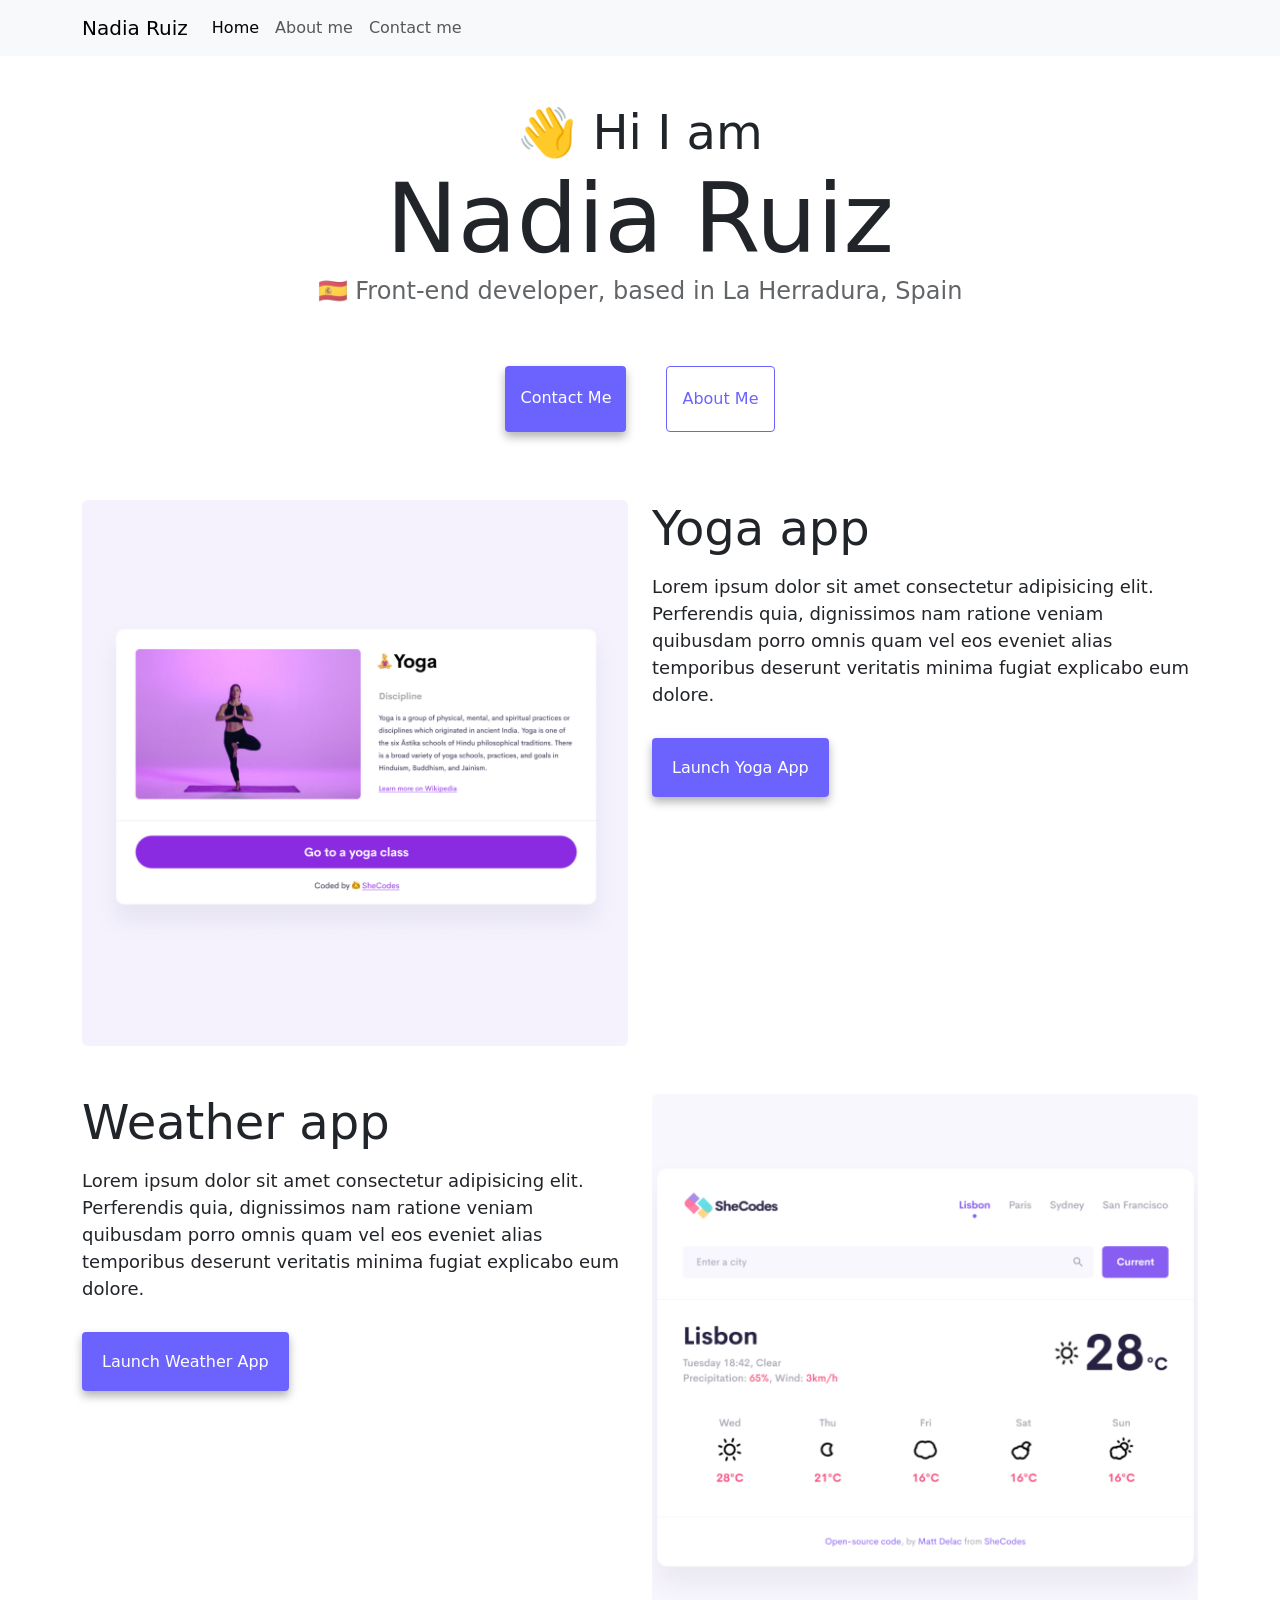
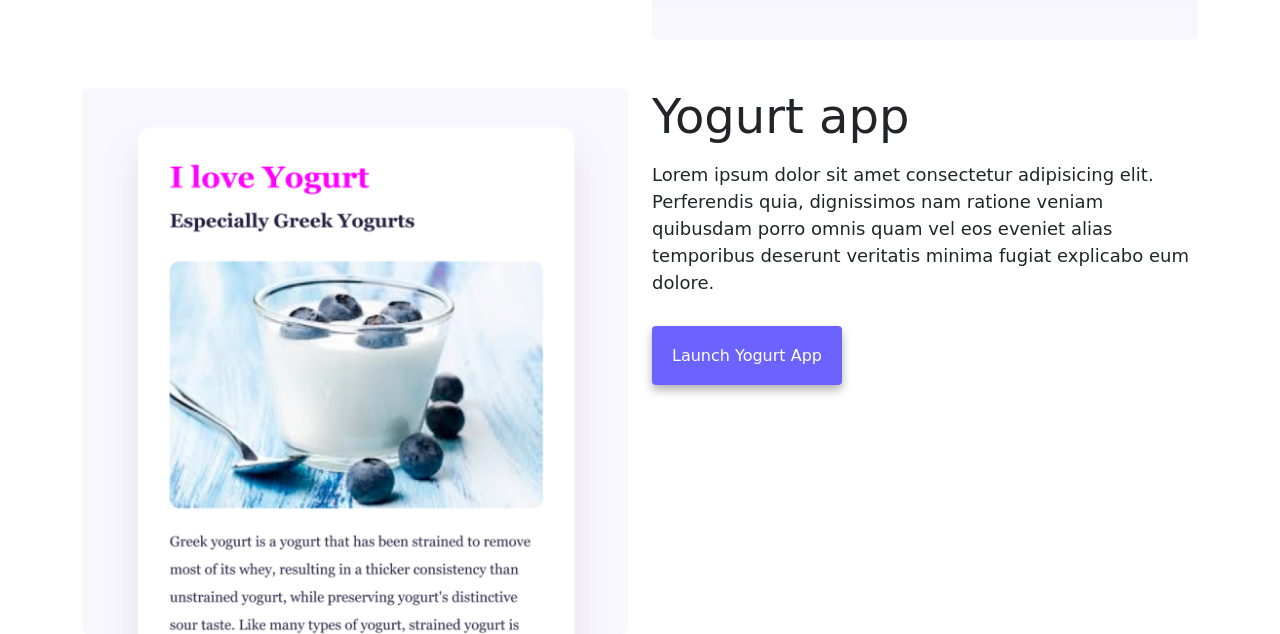
==== index.html @ 65cf1a50 "Project moved from CodeSandbox to Github" ====
<!DOCTYPE html>
<html lang="en">
  <head>
    <meta charset="UTF-8" />
    <meta http-equiv="X-UA-Compatible" content="IE=edge" />
    <meta name="viewport" content="width=device-width, initial-scale=1.0" />
    <title>Nadia Ruiz</title>
    <link
      href="https://cdn.jsdelivr.net/npm/bootstrap@5.3.8/dist/css/bootstrap.min.css"
      rel="stylesheet"
      integrity="sha384-sRIl4kxILFvY47J16cr9ZwB07vP4J8+LH7qKQnuqkuIAvNWLzeN8tE5YBujZqJLB"
      crossorigin="anonymous"
    />
    <link rel="stylesheet" href="/css/styles.css" />
    <script
      src="https://cdn.jsdelivr.net/npm/bootstrap@5.3.8/dist/js/bootstrap.bundle.min.js"
      integrity="sha384-FKyoEForCGlyvwx9Hj09JcYn3nv7wiPVlz7YYwJrWVcXK/BmnVDxM+D2scQbITxI"
      crossorigin="anonymous"
    ></script>
  </head>
  <body class="mt-0 m-auto">
    <nav class="navbar navbar-expand-lg navbar-light bg-light sticky-top">
      <div class="container justify-content-lg-center ">
        <a class="navbar-brand" href="index.html">Nadia Ruiz</a>
        <button
          class="navbar-toggler"
          type="button"
          data-bs-toggle="collapse"
          data-bs-target="#navbarNav"
          aria-controls="navbarNav"
          aria-expanded="false"
          aria-label="Toggle navigation"
        >
          <span class="navbar-toggler-icon"></span>
        </button>
        <div class="collapse navbar-collapse" id="navbarNav">
          <ul class="navbar-nav">
            <li class="nav-item">
              <a class="nav-link active" aria-current="page" href="index.html"
                >Home</a
              >
            </li>
            <li class="nav-item">
              <a class="nav-link" href="about.html">About me</a>
            </li>
            <li class="nav-item">
              <a class="nav-link" href="about.html#contact-me">Contact me</a>
            </li>
          </ul>
        </div>
      </div>
    </nav>
    
    <header class="container mw-800 mt-5" id="header">
      <h2>👋 Hi I am</h2>
      <h1>Nadia Ruiz</h1>
      <h3>🇪🇸 Front-end developer, based in La Herradura, Spain</h3>
      <div class="navigation-links">
        <a href="about.html#contact-me" class="contact-link">Contact me</a>
        <a href="about.html" class="about-link">About me</a>
      </div>
    </header>
    <main class="container mw-700 mt-5">
      <!-- yoga app -->
      <div >
        <div class="row">
          <div class="col-md-6">
            <img
              src="images/yoga.png"
              alt="Yoga app"
              class="img-fluid rounded float-end mx-auto d-block mb-5"
            />
          </div>
          <div class="col-md-6">
            <h2 class="text-start">Yoga app</h2>
            <div class= "text-dark mb-5 mt-3" style="font-size:18px"> Lorem ipsum dolor sit amet
            consectetur adipisicing elit. Perferendis quia, dignissimos nam
            ratione veniam quibusdam porro omnis quam vel eos eveniet alias
            temporibus deserunt veritatis minima fugiat explicabo eum dolore.
          </div>
          <a href="index.html#header" class="contact-link text-decoration-none mt-3 rounded-1" style="padding: 20px 20px"
            >Launch Yoga App</a
          >
        </div>
      </div>
      <!-- weather app -->
      <div>
        <div class="row mh-50">
          
          <div class="col-md-6">
            <h2 class="text-start">Weather app</h2>
            <div class= "text-dark mb-5 mt-3" style="font-size:18px"> Lorem ipsum dolor sit amet
            consectetur adipisicing elit. Perferendis quia, dignissimos nam
            ratione veniam quibusdam porro omnis quam vel eos eveniet alias
            temporibus deserunt veritatis minima fugiat explicabo eum dolore.
          </div>
          <a href="index.html#header" class="contact-link text-decoration-none mt-3 rounded-1" style="padding: 20px 20px"
            >Launch Weather App</a
          >
        </div>
        <div class="col-md-6">
          <img
            src="images/weather.png"
            alt="Yoga app"
            class="img-fluid rounded float-end mx-auto d-block mb-5"
          />
        </div>
      </div>
      <!-- yougurt app -->
      <div>
        <div class="row mh-50">
          <div class="col-md-6">
            <img
              src="images/yogurt.png"
              alt="Yogurt app"
              class="img-fluid rounded float-end mx-auto d-block "
            />
          </div>
          <div class="col-md-6">
            <h2 class="text-start">Yogurt app</h2>
            <div class= "text-dark mb-5 mt-3" style="font-size:18px"> Lorem ipsum dolor sit amet
            consectetur adipisicing elit. Perferendis quia, dignissimos nam
            ratione veniam quibusdam porro omnis quam vel eos eveniet alias
            temporibus deserunt veritatis minima fugiat explicabo eum dolore.
          </div>
          <a href="index.html#header" class="contact-link text-decoration-none mt-3 rounded-1" style="padding: 20px 20px"
            >Launch Yogurt App</a
          >
        </div>
      </div>
    </main>
    </div>
  <!-- </div> -->
  </body>
</html>
---- css/styles.css ----
:root {
  --primary-color: #6c63ff;
  --secondary-color: #f5f2fe;
  --box-shadow: 0 5px 10px rgba(0, 0, 0, 0.3);
}

body {
  margin: 60px auto;
  /* max-width: 800px; */
}

h1,
h2,
h3 {
  text-align: center;
  margin: 0;
}

h1 {
  font-size: 96px;
}

h2 {
  font-size: 48px;
}

h3 {
  font-size: 24px;
  opacity: 0.7;
}

p {
  /* background: var(--secondary-color); */
  /* padding: 20px 100px 20px 100px; */
  border-radius: 4px;
  font-size: 18px;
  line-height: 1.5;
  text-align: center;
  /* max-width: 500; */
  margin: auto;
  display: flex;
  justify-content: center;
}

.navigation-links {
  display: flex;
  margin-top: 40px;
  justify-content: center;
}

.navigation-links a {
  margin: 20px;
  border-radius: 4px;
  padding: 20px 15px;
  text-decoration: none;
  text-transform: capitalize;
}

.contact-link {
  background: var(--primary-color);
  box-shadow: var(--box-shadow);
  color: white;
}

.about-link {
  color: var(--primary-color);
  border: 1px solid var(--primary-color);
}

.homepage-link {
  color: var(--primary-color);
  text-align: center;
  display: block;
}

.about-paragraphs {
  display: flex;
  margin: 20px 0;
}

.about-paragraphs p {
  margin: auto;
  padding: 10px 20px;
}

.email-link {
  display: flex;
  justify-content: center;
  color: var(--primary-color);
  font-size: 28px;
  text-decoration: none;
}

.email-link:hover {
  text-decoration: underline;
}
.navbar-padding {
  padding: 10px 100px 8px 100px;
}
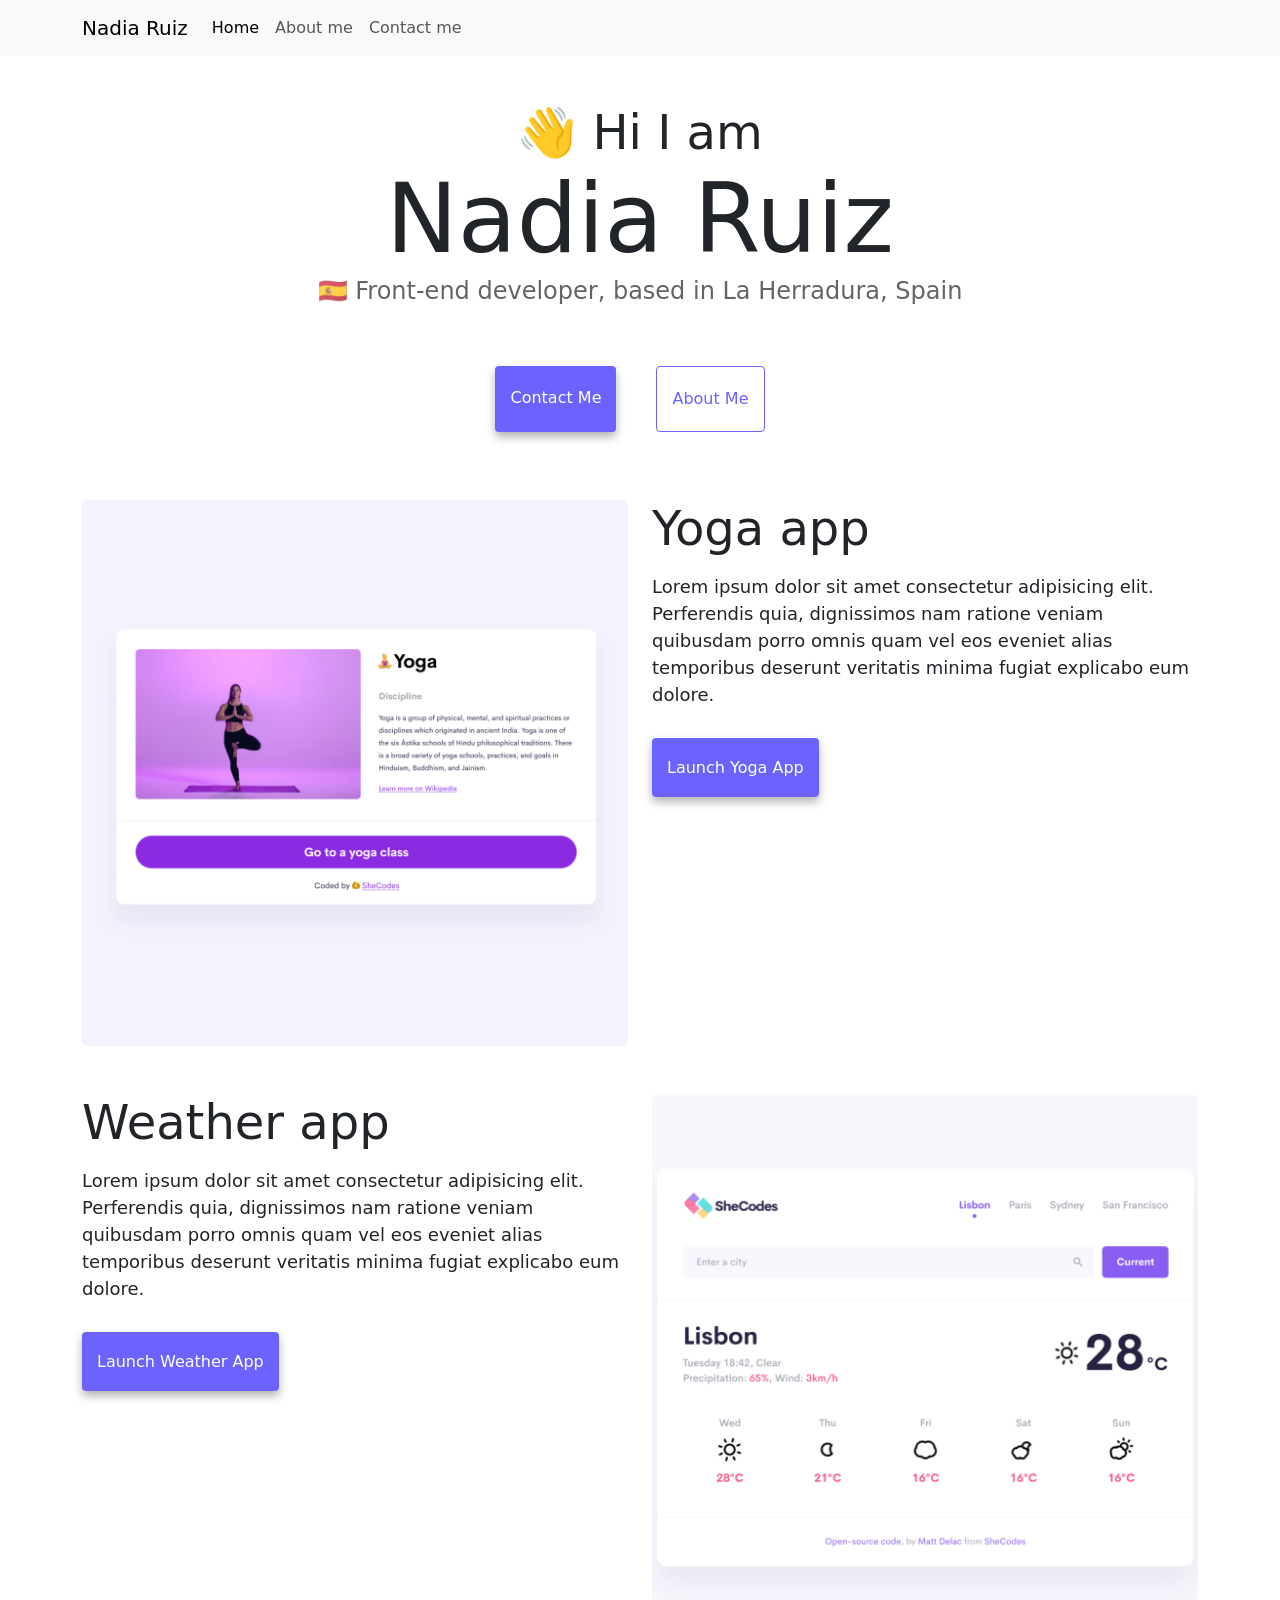
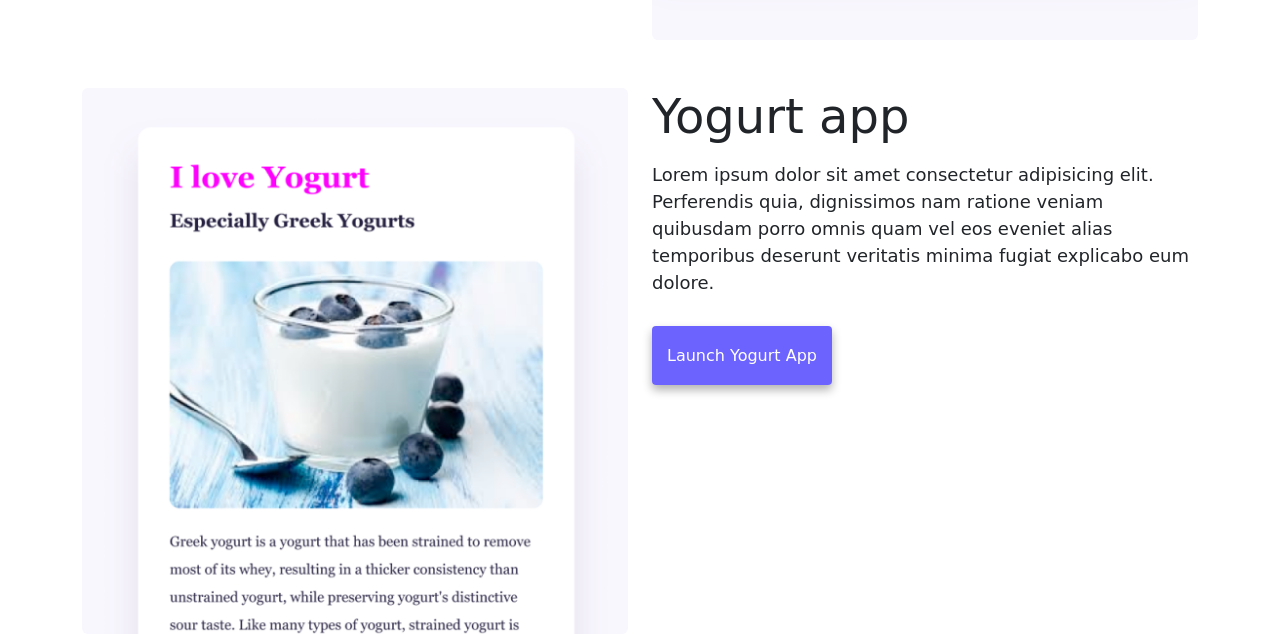
==== commit 98908e61: "Some code improvement" ====
--- a/index.html
+++ b/index.html
@@ -18,6 +18,7 @@
       crossorigin="anonymous"
     ></script>
   </head>
+  
   <body class="mt-0 m-auto">
     <nav class="navbar navbar-expand-lg navbar-light bg-light sticky-top">
       <div class="container justify-content-lg-center ">
@@ -56,13 +57,14 @@
       <h1>Nadia Ruiz</h1>
       <h3>🇪🇸 Front-end developer, based in La Herradura, Spain</h3>
       <div class="navigation-links">
-        <a href="about.html#contact-me" class="contact-link">Contact me</a>
-        <a href="about.html" class="about-link">About me</a>
+        <a href="about.html#contact-me" class="navigation-buttons">Contact me</a>
+        <a href="about.html" class="about-navigation-button">About me</a>
       </div>
     </header>
+
     <main class="container mw-700 mt-5">
       <!-- yoga app -->
-      <div >
+      <section >
         <div class="row">
           <div class="col-md-6">
             <img
@@ -78,15 +80,14 @@
             ratione veniam quibusdam porro omnis quam vel eos eveniet alias
             temporibus deserunt veritatis minima fugiat explicabo eum dolore.
           </div>
-          <a href="index.html#header" class="contact-link text-decoration-none mt-3 rounded-1" style="padding: 20px 20px"
+          <a href="index.html#header" class="navigation-buttons"
             >Launch Yoga App</a
           >
         </div>
-      </div>
+      </section>
       <!-- weather app -->
-      <div>
+      <section>
         <div class="row mh-50">
-          
           <div class="col-md-6">
             <h2 class="text-start">Weather app</h2>
             <div class= "text-dark mb-5 mt-3" style="font-size:18px"> Lorem ipsum dolor sit amet
@@ -94,10 +95,10 @@
             ratione veniam quibusdam porro omnis quam vel eos eveniet alias
             temporibus deserunt veritatis minima fugiat explicabo eum dolore.
           </div>
-          <a href="index.html#header" class="contact-link text-decoration-none mt-3 rounded-1" style="padding: 20px 20px"
+          <a href="index.html#header" class="navigation-buttons"
             >Launch Weather App</a
           >
-        </div>
+          </div>
         <div class="col-md-6">
           <img
             src="images/weather.png"
@@ -106,8 +107,9 @@
           />
         </div>
       </div>
+      </section>
       <!-- yougurt app -->
-      <div>
+      <section>
         <div class="row mh-50">
           <div class="col-md-6">
             <img
@@ -123,13 +125,13 @@
             ratione veniam quibusdam porro omnis quam vel eos eveniet alias
             temporibus deserunt veritatis minima fugiat explicabo eum dolore.
           </div>
-          <a href="index.html#header" class="contact-link text-decoration-none mt-3 rounded-1" style="padding: 20px 20px"
+          <a href="index.html#header" class="navigation-buttons"
             >Launch Yogurt App</a
           >
         </div>
-      </div>
+    </section>
+
     </main>
-    </div>
-  <!-- </div> -->
+
   </body>
 </html>
--- a/css/styles.css
+++ b/css/styles.css
@@ -2,11 +2,6 @@
   --primary-color: #6c63ff;
   --secondary-color: #f5f2fe;
   --box-shadow: 0 5px 10px rgba(0, 0, 0, 0.3);
-}
-
-body {
-  margin: 60px auto;
-  /* max-width: 800px; */
 }
 
 h1,
@@ -30,13 +25,10 @@
 }
 
 p {
-  /* background: var(--secondary-color); */
-  /* padding: 20px 100px 20px 100px; */
   border-radius: 4px;
   font-size: 18px;
   line-height: 1.5;
   text-align: center;
-  /* max-width: 500; */
   margin: auto;
   display: flex;
   justify-content: center;
@@ -48,39 +40,29 @@
   justify-content: center;
 }
 
-.navigation-links a {
+.navigation-buttons {
+  margin: 20px 20px 20px 0;
+  border-radius: 4px;
+  padding: 20px 15px;
+  text-decoration: none;
+  text-transform: capitalize;
+  background: var(--primary-color);
+  box-shadow: var(--box-shadow);
+  color: white;
+}
+.about-navigation-button {
   margin: 20px;
   border-radius: 4px;
   padding: 20px 15px;
   text-decoration: none;
   text-transform: capitalize;
-}
-
-.contact-link {
-  background: var(--primary-color);
-  box-shadow: var(--box-shadow);
-  color: white;
-}
-
-.about-link {
   color: var(--primary-color);
   border: 1px solid var(--primary-color);
-}
-
-.homepage-link {
-  color: var(--primary-color);
-  text-align: center;
-  display: block;
 }
 
 .about-paragraphs {
   display: flex;
   margin: 20px 0;
-}
-
-.about-paragraphs p {
-  margin: auto;
-  padding: 10px 20px;
 }
 
 .email-link {
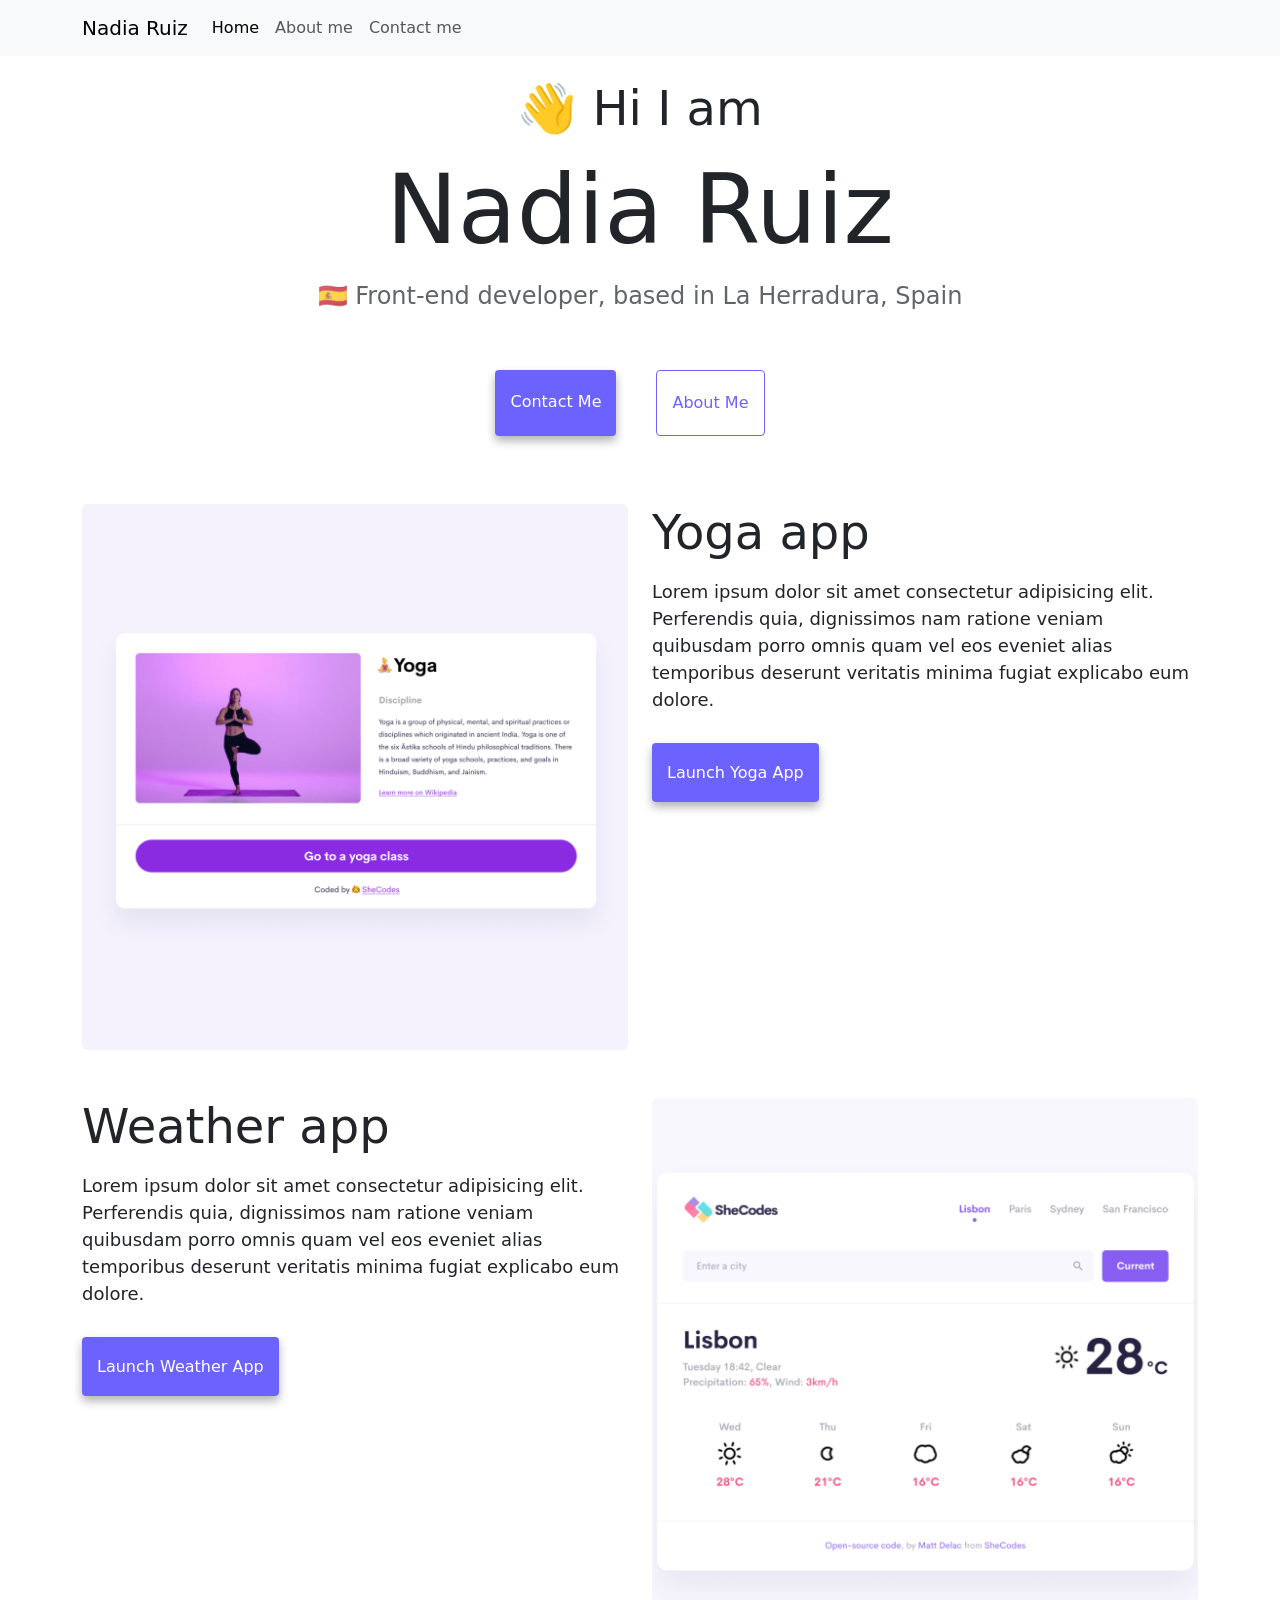
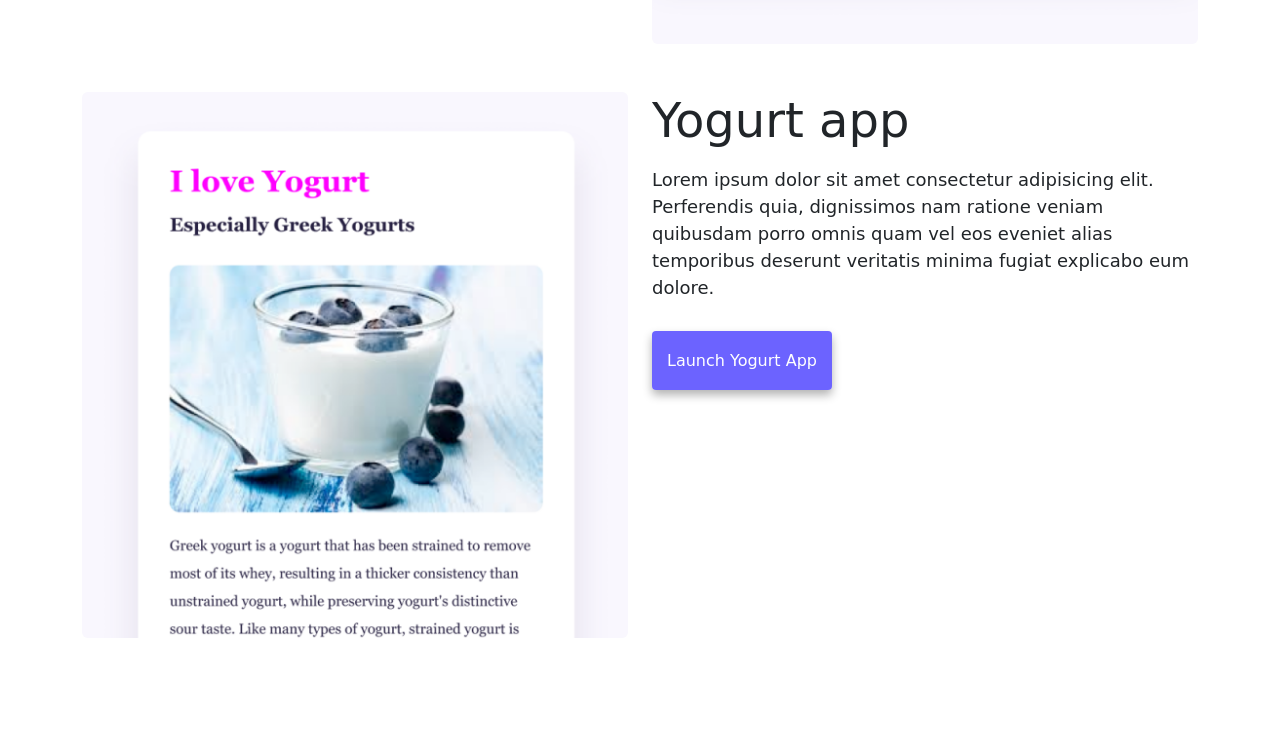
==== commit df1b5cf4: "Responsive styling css @mediaqueries + bootstrap" ====
--- a/index.html
+++ b/index.html
@@ -18,9 +18,9 @@
       crossorigin="anonymous"
     ></script>
   </head>
-  
-  <body class="mt-0 m-auto">
-    <nav class="navbar navbar-expand-lg navbar-light bg-light sticky-top">
+
+  <body>
+    <nav class="navbar navbar-expand-lg navbar-light bg-light fixed-top mb-5">
       <div class="container justify-content-lg-center ">
         <a class="navbar-brand" href="index.html">Nadia Ruiz</a>
         <button
@@ -57,7 +57,7 @@
       <h1>Nadia Ruiz</h1>
       <h3>🇪🇸 Front-end developer, based in La Herradura, Spain</h3>
       <div class="navigation-links">
-        <a href="about.html#contact-me" class="navigation-buttons">Contact me</a>
+        <a href="about.html#contact-me" class="navigation-button-header">Contact me</a>
         <a href="about.html" class="about-navigation-button">About me</a>
       </div>
     </header>
@@ -65,21 +65,24 @@
     <main class="container mw-700 mt-5">
       <!-- yoga app -->
       <section >
-        <div class="row">
-          <div class="col-md-6">
+          <div class="row mb-3 mb-sm-5 mb-md-0 ">
+            <!-- image -->
+          <div class="col-sm-6">
             <img
               src="images/yoga.png"
               alt="Yoga app"
-              class="img-fluid rounded float-end mx-auto d-block mb-5"
+              class="img-fluid rounded float-start d-none d-sm-block mb-5 "
             />
           </div>
-          <div class="col-md-6">
-            <h2 class="text-start">Yoga app</h2>
-            <div class= "text-dark mb-5 mt-3" style="font-size:18px"> Lorem ipsum dolor sit amet
+          <!-- paragraph -->
+          <div class="col-sm-6">
+            <h2 class="text-sm-start">Yoga app</h2>
+            <div class= "text-dark text-center text-sm-start mb-5 mt-3" style="font-size:18px"> Lorem ipsum dolor sit amet
             consectetur adipisicing elit. Perferendis quia, dignissimos nam
             ratione veniam quibusdam porro omnis quam vel eos eveniet alias
             temporibus deserunt veritatis minima fugiat explicabo eum dolore.
           </div>
+          <!-- button -->
           <a href="index.html#header" class="navigation-buttons"
             >Launch Yoga App</a
           >
@@ -87,44 +90,50 @@
       </section>
       <!-- weather app -->
       <section>
-        <div class="row mh-50">
-          <div class="col-md-6">
-            <h2 class="text-start">Weather app</h2>
-            <div class= "text-dark mb-5 mt-3" style="font-size:18px"> Lorem ipsum dolor sit amet
+        <div class="row mh-50 mb-3 mb-sm-5 mb-md-0 ">
+            <!-- paragraph -->
+          <div class="col-sm-6">
+            <h2 class="text-sm-start ">Weather app</h2>
+            <div class= "text-dark text-center text-sm-start mb-5 mt-3 " style="font-size:18px"> Lorem ipsum dolor sit amet
             consectetur adipisicing elit. Perferendis quia, dignissimos nam
             ratione veniam quibusdam porro omnis quam vel eos eveniet alias
             temporibus deserunt veritatis minima fugiat explicabo eum dolore.
           </div>
+          <!-- button -->
           <a href="index.html#header" class="navigation-buttons"
             >Launch Weather App</a
           >
           </div>
-        <div class="col-md-6">
+          <!-- image -->
+        <div class="col-sm-6">
           <img
             src="images/weather.png"
             alt="Yoga app"
-            class="img-fluid rounded float-end mx-auto d-block mb-5"
+            class="img-fluid rounded float-end mx-auto d-none d-sm-block mb-5"
           />
         </div>
       </div>
       </section>
       <!-- yougurt app -->
       <section>
-        <div class="row mh-50">
-          <div class="col-md-6">
+        <div class="row mh-50 mb-5 mb-md-0">
+            <!-- image -->
+          <div class="col-sm-6">
             <img
               src="images/yogurt.png"
               alt="Yogurt app"
-              class="img-fluid rounded float-end mx-auto d-block "
+              class="img-fluid rounded float-end mx-auto d-none d-sm-block mb-5"
             />
           </div>
-          <div class="col-md-6">
-            <h2 class="text-start">Yogurt app</h2>
-            <div class= "text-dark mb-5 mt-3" style="font-size:18px"> Lorem ipsum dolor sit amet
+          <div class="col-sm-6 mb-sm-5">
+            <!-- paragraph -->
+            <h2 class="text-sm-start">Yogurt app</h2>
+            <div class= "text-dark text-center text-sm-start mb-5 mt-3" style="font-size:18px"> Lorem ipsum dolor sit amet
             consectetur adipisicing elit. Perferendis quia, dignissimos nam
             ratione veniam quibusdam porro omnis quam vel eos eveniet alias
             temporibus deserunt veritatis minima fugiat explicabo eum dolore.
           </div>
+          <!-- button -->
           <a href="index.html#header" class="navigation-buttons"
             >Launch Yogurt App</a
           >
--- a/css/styles.css
+++ b/css/styles.css
@@ -3,7 +3,11 @@
   --secondary-color: #f5f2fe;
   --box-shadow: 0 5px 10px rgba(0, 0, 0, 0.3);
 }
-
+body {
+  margin: 0 auto;
+  margin-top: 80px;
+  margin-bottom: 60px;
+}
 h1,
 h2,
 h3 {
@@ -13,9 +17,11 @@
 
 h1 {
   font-size: 96px;
+  line-height: 1.5;
 }
 
 h2 {
+  /* margin-top: 100px; */
   font-size: 48px;
 }
 
@@ -33,7 +39,11 @@
   display: flex;
   justify-content: center;
 }
-
+.contact {
+  display: block;
+  margin-top: 80px;
+  padding: 0px;
+}
 .navigation-links {
   display: flex;
   margin-top: 40px;
@@ -41,6 +51,16 @@
 }
 
 .navigation-buttons {
+  margin: 20px 20px 20px 0;
+  border-radius: 4px;
+  padding: 20px 15px;
+  text-decoration: none;
+  text-transform: capitalize;
+  background: var(--primary-color);
+  box-shadow: var(--box-shadow);
+  color: white;
+}
+.navigation-button-header {
   margin: 20px 20px 20px 0;
   border-radius: 4px;
   padding: 20px 15px;
@@ -71,6 +91,7 @@
   color: var(--primary-color);
   font-size: 28px;
   text-decoration: none;
+  margin-bottom: 20px;
 }
 
 .email-link:hover {
@@ -79,3 +100,24 @@
 .navbar-padding {
   padding: 10px 100px 8px 100px;
 }
+@media (max-width: 576px) {
+  h1 {
+    font-size: 48px;
+  }
+  h2 {
+    font-size: 32px;
+  }
+  .navigation-buttons {
+    display: block;
+    text-align: center;
+    margin: 0 auto;
+    margin-bottom: 50px;
+  }
+  .flag {
+    display: none;
+  }
+  body {
+    margin-top: 100px;
+    margin-bottom: 60px;
+  }
+}
